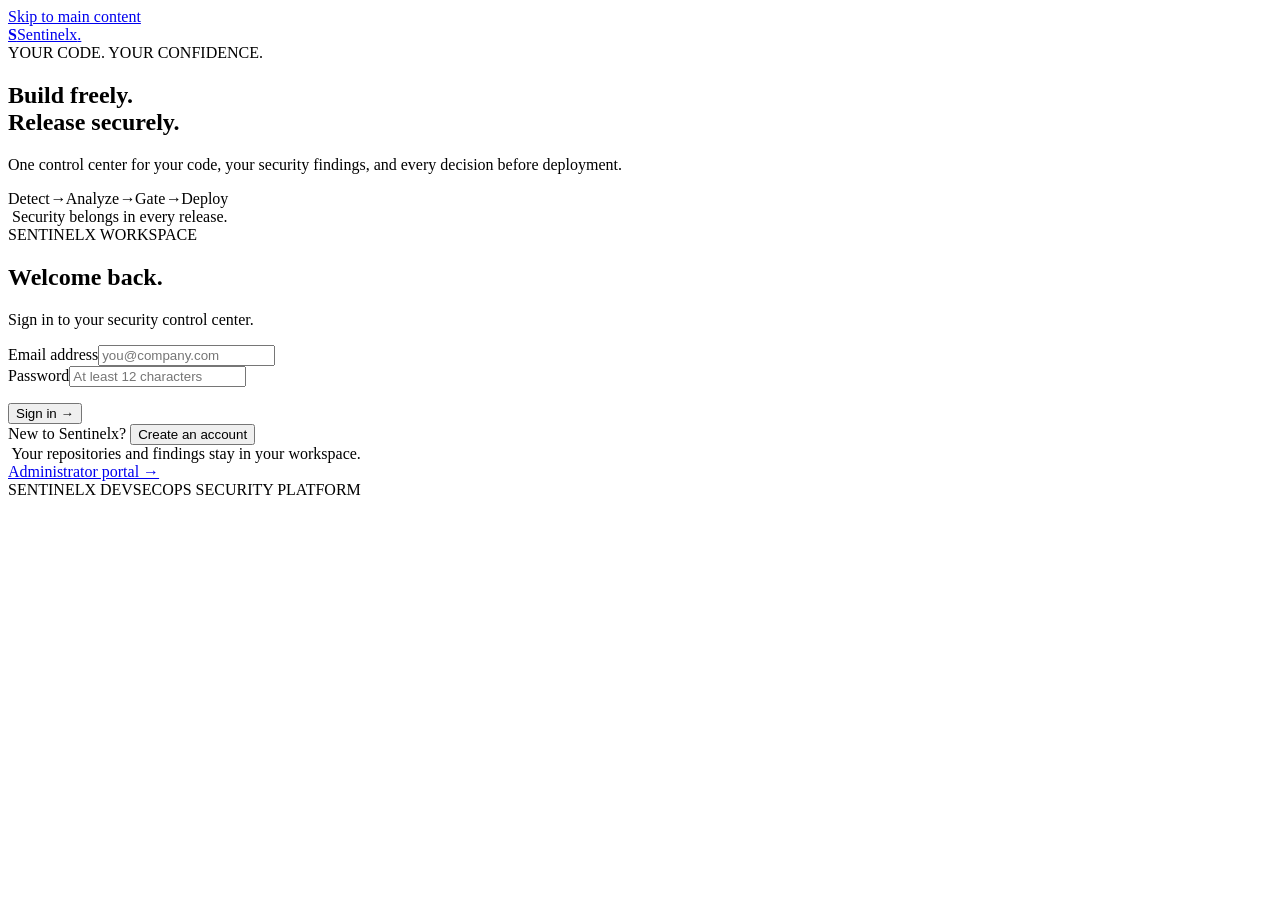
==== app/static/index.html @ f8910021 "Build Sentinelx dashboard with PostgreSQL, administration and complete CRUD" ====
<!doctype html>
<html lang="en">
<head>
  <meta charset="utf-8">
  <meta name="viewport" content="width=device-width, initial-scale=1">
  <meta name="theme-color" content="#06080D">
  <meta name="description" content="Sentinelx DevSecOps security control center. Connect source, investigate findings and enforce release policies.">
  <title>Sentinelx · Security control center</title>
  <link rel="stylesheet" href="/assets/styles.css?v=option3-r2">
  <script src="/assets/app.js?v=option3-r2" defer></script>
</head>
<body>
  <a class="skip-link" href="#main-content">Skip to main content</a>
  <section id="auth-section" class="auth-screen" aria-labelledby="auth-title">
    <div class="auth-visual">
      <a class="brand auth-brand" href="/" aria-label="Sentinelx home"><span class="auth-shield"><img class="ui-icon" src="/assets/icons/shield.svg" alt="" aria-hidden="true"><b>S</b></span><span>Sentinelx<span class="brand-dot">.</span></span></a>
      <div class="auth-pitch"><div class="eyebrow"><span class="status-dot"></span> YOUR CODE. YOUR CONFIDENCE.</div><h1>Build freely.<br>Release securely.</h1><p>One control center for your code, your security findings, and every decision before deployment.</p><div class="auth-workflow"><span>Detect</span><i>→</i><span>Analyze</span><i>→</i><span>Gate</span><i>→</i><span>Deploy</span></div></div>
      <div class="auth-visual-footer"><img class="shield-small ui-icon" src="/assets/icons/shield.svg" alt="" aria-hidden="true"> Security belongs in every release.</div>
      <div class="orbital orbital-one" aria-hidden="true"></div><div class="orbital orbital-two" aria-hidden="true"></div><div class="orbital orbital-three" aria-hidden="true"></div>
    </div>
    <div class="auth-form-side"><div class="auth-card"><div class="auth-product-tag">SENTINELX WORKSPACE</div><h2 id="auth-title">Welcome back.</h2><p class="auth-subtitle">Sign in to your security control center.</p>
      <form id="auth-form"><div class="field"><label for="auth-email">Email address</label><input id="auth-email" name="email" type="email" placeholder="you@company.com" autocomplete="email" required maxlength="254"></div><div class="field"><label for="auth-password">Password</label><input id="auth-password" name="password" type="password" placeholder="At least 12 characters" autocomplete="current-password" required minlength="12" maxlength="256"></div><p id="auth-error" class="form-error" role="alert"></p><button id="auth-submit" class="button primary auth-submit" type="submit">Sign in <span aria-hidden="true">→</span></button></form>
      <div class="auth-switch"><span id="auth-mode-label">New to Sentinelx?</span> <button id="auth-mode" type="button">Create an account</button></div><div class="auth-note"><img class="ui-icon" src="/assets/icons/shield.svg" alt="" aria-hidden="true"> Your repositories and findings stay in your workspace.</div>
      <div class="auth-switch"><a href="/admin">Administrator portal →</a></div>
    </div><div class="auth-footer">SENTINELX <span>DEVSECOPS SECURITY PLATFORM</span></div></div>
  </section>
<div id="app-shell" class="app-shell" hidden><aside class="sidebar" aria-label="Main navigation"><a class="rail-logo" href="/" aria-label="Sentinelx home"><img class="shield-icon" src="/assets/icons/hexagon-letter-s.svg" alt="" aria-hidden="true"></a><nav class="main-nav"><button type="button" data-view="overview" aria-label="Overview" title="Overview" class="active"><img class="ui-icon" src="/assets/icons/home.svg" alt="" aria-hidden="true"><span class="nav-text">Overview</span></button><button type="button" data-view="repositories" aria-label="Repositories" title="Repositories"><img class="ui-icon" src="/assets/icons/git-branch.svg" alt="" aria-hidden="true"><span class="nav-text">Repositories</span></button><button type="button" data-view="scans" aria-label="Security scans" title="Security scans"><img class="ui-icon" src="/assets/icons/search.svg" alt="" aria-hidden="true"><span class="nav-text">Security scans</span></button><button type="button" data-view="findings" aria-label="Findings" title="Findings"><img class="ui-icon" src="/assets/icons/alert-triangle.svg" alt="" aria-hidden="true"><span class="nav-text">Findings</span></button><button type="button" data-view="reports" aria-label="Reports" title="Reports"><img class="ui-icon" src="/assets/icons/file-description.svg" alt="" aria-hidden="true"><span class="nav-text">Reports</span></button><button type="button" data-view="policies" aria-label="Security policies" title="Security policies"><img class="ui-icon" src="/assets/icons/settings.svg" alt="" aria-hidden="true"><span class="nav-text">Security policies</span></button><button type="button" data-view="audit" aria-label="Audit log" title="Audit log"><img class="ui-icon" src="/assets/icons/history.svg" alt="" aria-hidden="true"><span class="nav-text">Audit log</span></button></nav><div class="sidebar-bottom"><a class="rail-help" href="/docs" title="API documentation" aria-label="API documentation"><img class="ui-icon" src="/assets/icons/help-circle.svg" alt="" aria-hidden="true"></a><button id="logout-button" class="rail-logout" type="button" title="Sign out" aria-label="Sign out"><img class="ui-icon" src="/assets/icons/logout.svg" alt="" aria-hidden="true"></button></div></aside><div class="main-shell"><header class="topbar"><a class="brand" href="/"><span>Sentinelx<span class="brand-dot">.</span></span></a><div class="breadcrumb"><span>Workspace</span><span class="breadcrumb-separator">/</span><strong id="page-title">Security workspace</strong><img class="ui-icon" src="/assets/icons/chevron-down.svg" alt="" aria-hidden="true"></div><div class="header-actions"><label class="global-search"><img class="ui-icon" src="/assets/icons/search.svg" alt="" aria-hidden="true"><input id="global-search" type="search" placeholder="Search repositories, findings, or scans…" aria-label="Search this view"></label><button id="refresh-button" class="icon-button" type="button" title="Refresh data" aria-label="Refresh data"><img class="ui-icon" src="/assets/icons/refresh.svg" alt="" aria-hidden="true"></button><span class="header-divider"></span><div class="header-user"><span class="user-avatar">A</span><span id="user-email" class="sr-only">Your workspace</span></div></div></header><nav class="top-tabs" aria-label="Workspace sections"><button type="button" data-view="overview" class="active">Overview</button><button type="button" data-view="repositories">Repositories</button><button type="button" data-view="scans">Scans</button><button type="button" data-view="findings">Findings</button><button type="button" data-view="reports">Reports</button></nav><main id="main-content" tabindex="-1"></main><footer class="app-footer"><span>Sentinelx · Repository security control center</span><span>Detect. Analyze. Evaluate. Protect.</span></footer></div></div><div id="toast" class="toast" role="status" aria-live="polite" hidden></div>
</body>
</html>
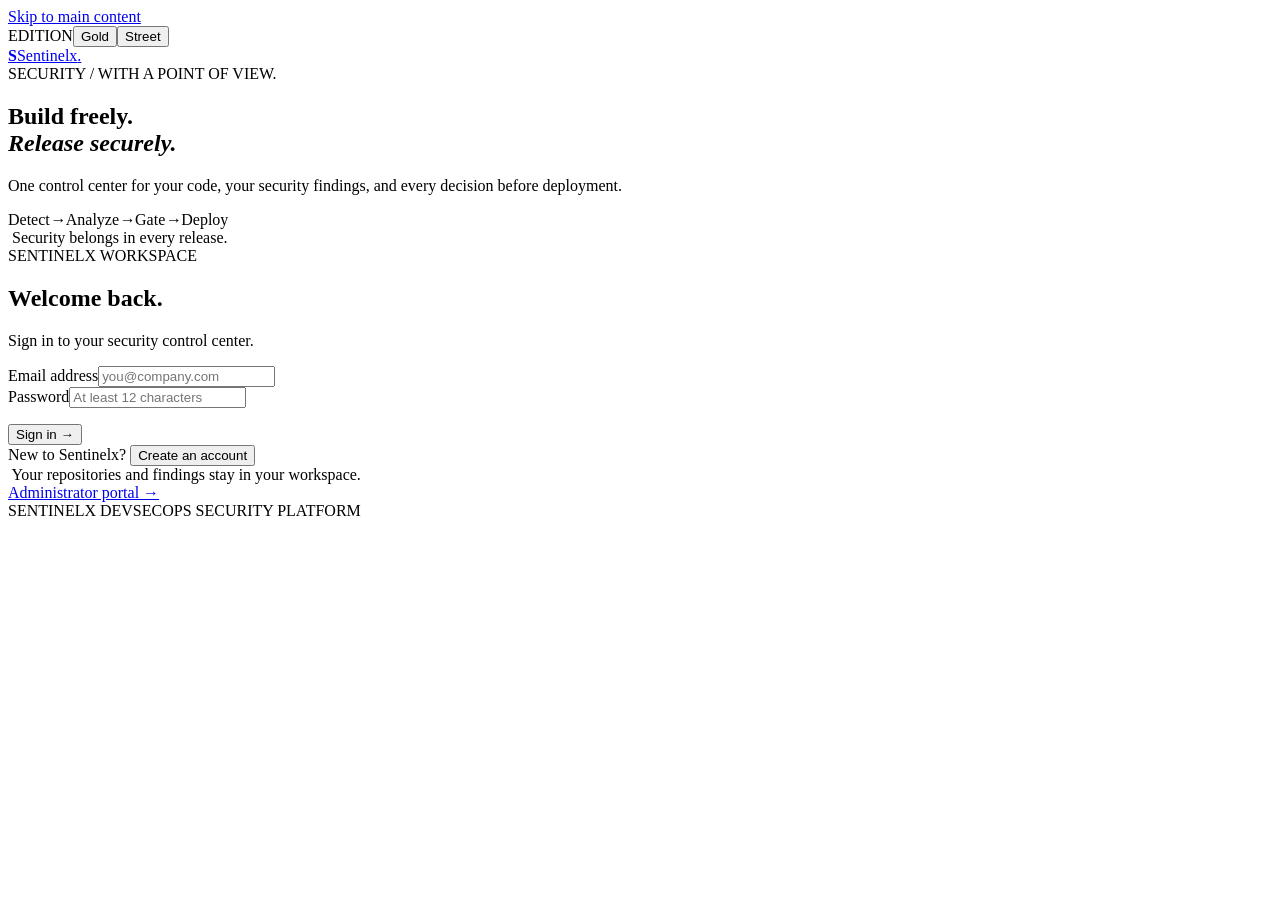
==== commit 8918b636: "Redesign Sentinelx with Gold and Street visual editions" ====
--- a/app/static/index.html
+++ b/app/static/index.html
@@ -1,20 +1,31 @@
 <!doctype html>
-<html lang="en">
+<html lang="en" data-edition="gold">
 <head>
   <meta charset="utf-8">
   <meta name="viewport" content="width=device-width, initial-scale=1">
   <meta name="theme-color" content="#06080D">
   <meta name="description" content="Sentinelx DevSecOps security control center. Connect source, investigate findings and enforce release policies.">
   <title>Sentinelx · Security control center</title>
-  <link rel="stylesheet" href="/assets/styles.css?v=option3-r2">
-  <script src="/assets/app.js?v=option3-r2" defer></script>
+  <link rel="stylesheet" href="/assets/styles.css?v=gold-street-20261027">
+  <script src="/assets/theme.js?v=gold-street-20261027" defer></script>
+  <script src="/assets/app.js?v=gold-street-20261027" defer></script>
 </head>
 <body>
+
+<dialog id="edition-dialog" class="edition-chooser" aria-labelledby="edition-title" aria-describedby="edition-description">
+  <div class="edition-intro"><span class="edition-kicker">SENTINELX / TWO WAYS TO SEE CLEARLY</span><h2 id="edition-title">Choose your <em>edition.</em></h2><p id="edition-description">One security workspace. Two visual worlds. You can switch at any time.</p></div>
+  <div class="edition-choices">
+    <section class="edition-choice-card edition-gold" aria-labelledby="gold-title"><span class="edition-card-tag">THE QUIET CONFIDENCE OF</span><h3 id="gold-title" class="edition-display">Gold<span class="edition-display-dot" aria-hidden="true"></span></h3><p class="edition-description">Warm light. Considered detail.<br>A clear view of every release.</p><button id="choose-gold" class="edition-enter" type="button" data-edition-choice="gold"><span class="edition-key" aria-hidden="true">G</span>Enter Gold<img class="ui-icon" src="/assets/icons/arrow-right.svg" alt="" aria-hidden="true"></button><span class="edition-card-footnote">SENTINELX · GOLD EDITION</span></section>
+    <section class="edition-choice-card edition-street" aria-labelledby="street-title"><span class="edition-card-tag">MAKE YOUR MARK</span><h3 id="street-title" class="edition-display">STREET</h3><p class="edition-description">Bold signals. Nothing buried.<br>Security with a point of view.</p><button id="choose-street" class="edition-enter" type="button" data-edition-choice="street"><span class="edition-key" aria-hidden="true">S</span>Enter Street<img class="ui-icon" src="/assets/icons/arrow-right.svg" alt="" aria-hidden="true"></button><span class="edition-card-footnote">SENTINELX · STREET EDITION / 001</span></section>
+  </div>
+  <div class="edition-chooser-footer"><p>Different expression. The same protected workspace.</p><button id="edition-skip" class="edition-skip" type="button" data-edition-skip>Continue with Gold</button></div>
+</dialog>
+
   <a class="skip-link" href="#main-content">Skip to main content</a>
-  <section id="auth-section" class="auth-screen" aria-labelledby="auth-title">
+  <section id="auth-section" class="auth-screen" aria-labelledby="auth-title"><div class="auth-edition-toolbar"><div class="edition-switch" role="group" aria-label="Visual edition"><span class="edition-switch-label">EDITION</span><button class="edition-button" type="button" data-edition-choice="gold" aria-label="Use Gold edition" aria-pressed="true"><span class="edition-orb gold-orb" aria-hidden="true"></span>Gold</button><button class="edition-button" type="button" data-edition-choice="street" aria-label="Use Street edition" aria-pressed="false"><span class="edition-orb street-orb" aria-hidden="true"></span>Street</button></div></div>
     <div class="auth-visual">
       <a class="brand auth-brand" href="/" aria-label="Sentinelx home"><span class="auth-shield"><img class="ui-icon" src="/assets/icons/shield.svg" alt="" aria-hidden="true"><b>S</b></span><span>Sentinelx<span class="brand-dot">.</span></span></a>
-      <div class="auth-pitch"><div class="eyebrow"><span class="status-dot"></span> YOUR CODE. YOUR CONFIDENCE.</div><h1>Build freely.<br>Release securely.</h1><p>One control center for your code, your security findings, and every decision before deployment.</p><div class="auth-workflow"><span>Detect</span><i>→</i><span>Analyze</span><i>→</i><span>Gate</span><i>→</i><span>Deploy</span></div></div>
+      <div class="auth-pitch"><div class="eyebrow"><span class="status-dot"></span> SECURITY / WITH A POINT OF VIEW.</div><h1 class="auth-display-title">Build freely.<br><em class="hero-accent">Release securely.</em></h1><p>One control center for your code, your security findings, and every decision before deployment.</p><div class="auth-workflow"><span>Detect</span><i>→</i><span>Analyze</span><i>→</i><span>Gate</span><i>→</i><span>Deploy</span></div></div>
       <div class="auth-visual-footer"><img class="shield-small ui-icon" src="/assets/icons/shield.svg" alt="" aria-hidden="true"> Security belongs in every release.</div>
       <div class="orbital orbital-one" aria-hidden="true"></div><div class="orbital orbital-two" aria-hidden="true"></div><div class="orbital orbital-three" aria-hidden="true"></div>
     </div>
@@ -24,6 +35,6 @@
       <div class="auth-switch"><a href="/admin">Administrator portal →</a></div>
     </div><div class="auth-footer">SENTINELX <span>DEVSECOPS SECURITY PLATFORM</span></div></div>
   </section>
-<div id="app-shell" class="app-shell" hidden><aside class="sidebar" aria-label="Main navigation"><a class="rail-logo" href="/" aria-label="Sentinelx home"><img class="shield-icon" src="/assets/icons/hexagon-letter-s.svg" alt="" aria-hidden="true"></a><nav class="main-nav"><button type="button" data-view="overview" aria-label="Overview" title="Overview" class="active"><img class="ui-icon" src="/assets/icons/home.svg" alt="" aria-hidden="true"><span class="nav-text">Overview</span></button><button type="button" data-view="repositories" aria-label="Repositories" title="Repositories"><img class="ui-icon" src="/assets/icons/git-branch.svg" alt="" aria-hidden="true"><span class="nav-text">Repositories</span></button><button type="button" data-view="scans" aria-label="Security scans" title="Security scans"><img class="ui-icon" src="/assets/icons/search.svg" alt="" aria-hidden="true"><span class="nav-text">Security scans</span></button><button type="button" data-view="findings" aria-label="Findings" title="Findings"><img class="ui-icon" src="/assets/icons/alert-triangle.svg" alt="" aria-hidden="true"><span class="nav-text">Findings</span></button><button type="button" data-view="reports" aria-label="Reports" title="Reports"><img class="ui-icon" src="/assets/icons/file-description.svg" alt="" aria-hidden="true"><span class="nav-text">Reports</span></button><button type="button" data-view="policies" aria-label="Security policies" title="Security policies"><img class="ui-icon" src="/assets/icons/settings.svg" alt="" aria-hidden="true"><span class="nav-text">Security policies</span></button><button type="button" data-view="audit" aria-label="Audit log" title="Audit log"><img class="ui-icon" src="/assets/icons/history.svg" alt="" aria-hidden="true"><span class="nav-text">Audit log</span></button></nav><div class="sidebar-bottom"><a class="rail-help" href="/docs" title="API documentation" aria-label="API documentation"><img class="ui-icon" src="/assets/icons/help-circle.svg" alt="" aria-hidden="true"></a><button id="logout-button" class="rail-logout" type="button" title="Sign out" aria-label="Sign out"><img class="ui-icon" src="/assets/icons/logout.svg" alt="" aria-hidden="true"></button></div></aside><div class="main-shell"><header class="topbar"><a class="brand" href="/"><span>Sentinelx<span class="brand-dot">.</span></span></a><div class="breadcrumb"><span>Workspace</span><span class="breadcrumb-separator">/</span><strong id="page-title">Security workspace</strong><img class="ui-icon" src="/assets/icons/chevron-down.svg" alt="" aria-hidden="true"></div><div class="header-actions"><label class="global-search"><img class="ui-icon" src="/assets/icons/search.svg" alt="" aria-hidden="true"><input id="global-search" type="search" placeholder="Search repositories, findings, or scans…" aria-label="Search this view"></label><button id="refresh-button" class="icon-button" type="button" title="Refresh data" aria-label="Refresh data"><img class="ui-icon" src="/assets/icons/refresh.svg" alt="" aria-hidden="true"></button><span class="header-divider"></span><div class="header-user"><span class="user-avatar">A</span><span id="user-email" class="sr-only">Your workspace</span></div></div></header><nav class="top-tabs" aria-label="Workspace sections"><button type="button" data-view="overview" class="active">Overview</button><button type="button" data-view="repositories">Repositories</button><button type="button" data-view="scans">Scans</button><button type="button" data-view="findings">Findings</button><button type="button" data-view="reports">Reports</button></nav><main id="main-content" tabindex="-1"></main><footer class="app-footer"><span>Sentinelx · Repository security control center</span><span>Detect. Analyze. Evaluate. Protect.</span></footer></div></div><div id="toast" class="toast" role="status" aria-live="polite" hidden></div>
+<div id="app-shell" class="app-shell" hidden><aside class="sidebar" aria-label="Main navigation"><a class="rail-logo" href="/" aria-label="Sentinelx home"><img class="shield-icon" src="/assets/icons/hexagon-letter-s.svg" alt="" aria-hidden="true"></a><nav class="main-nav"><button type="button" data-view="overview" aria-label="Overview" title="Overview" class="active"><img class="ui-icon" src="/assets/icons/home.svg" alt="" aria-hidden="true"><span class="nav-text">Overview</span></button><button type="button" data-view="repositories" aria-label="Repositories" title="Repositories"><img class="ui-icon" src="/assets/icons/git-branch.svg" alt="" aria-hidden="true"><span class="nav-text">Repositories</span></button><button type="button" data-view="scans" aria-label="Security scans" title="Security scans"><img class="ui-icon" src="/assets/icons/search.svg" alt="" aria-hidden="true"><span class="nav-text">Security scans</span></button><button type="button" data-view="findings" aria-label="Findings" title="Findings"><img class="ui-icon" src="/assets/icons/alert-triangle.svg" alt="" aria-hidden="true"><span class="nav-text">Findings</span></button><button type="button" data-view="reports" aria-label="Reports" title="Reports"><img class="ui-icon" src="/assets/icons/file-description.svg" alt="" aria-hidden="true"><span class="nav-text">Reports</span></button><button type="button" data-view="policies" aria-label="Security policies" title="Security policies"><img class="ui-icon" src="/assets/icons/settings.svg" alt="" aria-hidden="true"><span class="nav-text">Security policies</span></button><button type="button" data-view="audit" aria-label="Audit log" title="Audit log"><img class="ui-icon" src="/assets/icons/history.svg" alt="" aria-hidden="true"><span class="nav-text">Audit log</span></button></nav><div class="sidebar-bottom"><a class="rail-help" href="/docs" title="API documentation" aria-label="API documentation"><img class="ui-icon" src="/assets/icons/help-circle.svg" alt="" aria-hidden="true"></a><button id="logout-button" class="rail-logout" type="button" title="Sign out" aria-label="Sign out"><img class="ui-icon" src="/assets/icons/logout.svg" alt="" aria-hidden="true"></button></div></aside><div class="main-shell"><header class="topbar"><a class="brand" href="/"><span>Sentinelx<span class="brand-dot">.</span></span></a><div class="breadcrumb"><span>Workspace</span><span class="breadcrumb-separator">/</span><strong id="page-title">Security workspace</strong><img class="ui-icon" src="/assets/icons/chevron-down.svg" alt="" aria-hidden="true"></div><div class="header-actions"><div class="edition-switch" role="group" aria-label="Visual edition"><span class="edition-switch-label">EDITION</span><button class="edition-button" type="button" data-edition-choice="gold" aria-label="Use Gold edition" aria-pressed="true"><span class="edition-orb gold-orb" aria-hidden="true"></span>Gold</button><button class="edition-button" type="button" data-edition-choice="street" aria-label="Use Street edition" aria-pressed="false"><span class="edition-orb street-orb" aria-hidden="true"></span>Street</button></div><label class="global-search"><img class="ui-icon" src="/assets/icons/search.svg" alt="" aria-hidden="true"><input id="global-search" type="search" placeholder="Search repositories, findings, or scans…" aria-label="Search this view"></label><button id="refresh-button" class="icon-button" type="button" title="Refresh data" aria-label="Refresh data"><img class="ui-icon" src="/assets/icons/refresh.svg" alt="" aria-hidden="true"></button><span class="header-divider"></span><div class="header-user"><span class="user-avatar">A</span><span id="user-email" class="sr-only">Your workspace</span></div></div></header><nav class="top-tabs" aria-label="Workspace sections"><button type="button" data-view="overview" class="active">Overview</button><button type="button" data-view="repositories">Repositories</button><button type="button" data-view="scans">Scans</button><button type="button" data-view="findings">Findings</button><button type="button" data-view="reports">Reports</button></nav><main id="main-content" tabindex="-1"></main><footer class="app-footer"><span>Sentinelx · Repository security control center</span><span>Detect. Analyze. Evaluate. Protect.</span></footer></div></div><div id="toast" class="toast" role="status" aria-live="polite" hidden></div>
 </body>
 </html>
